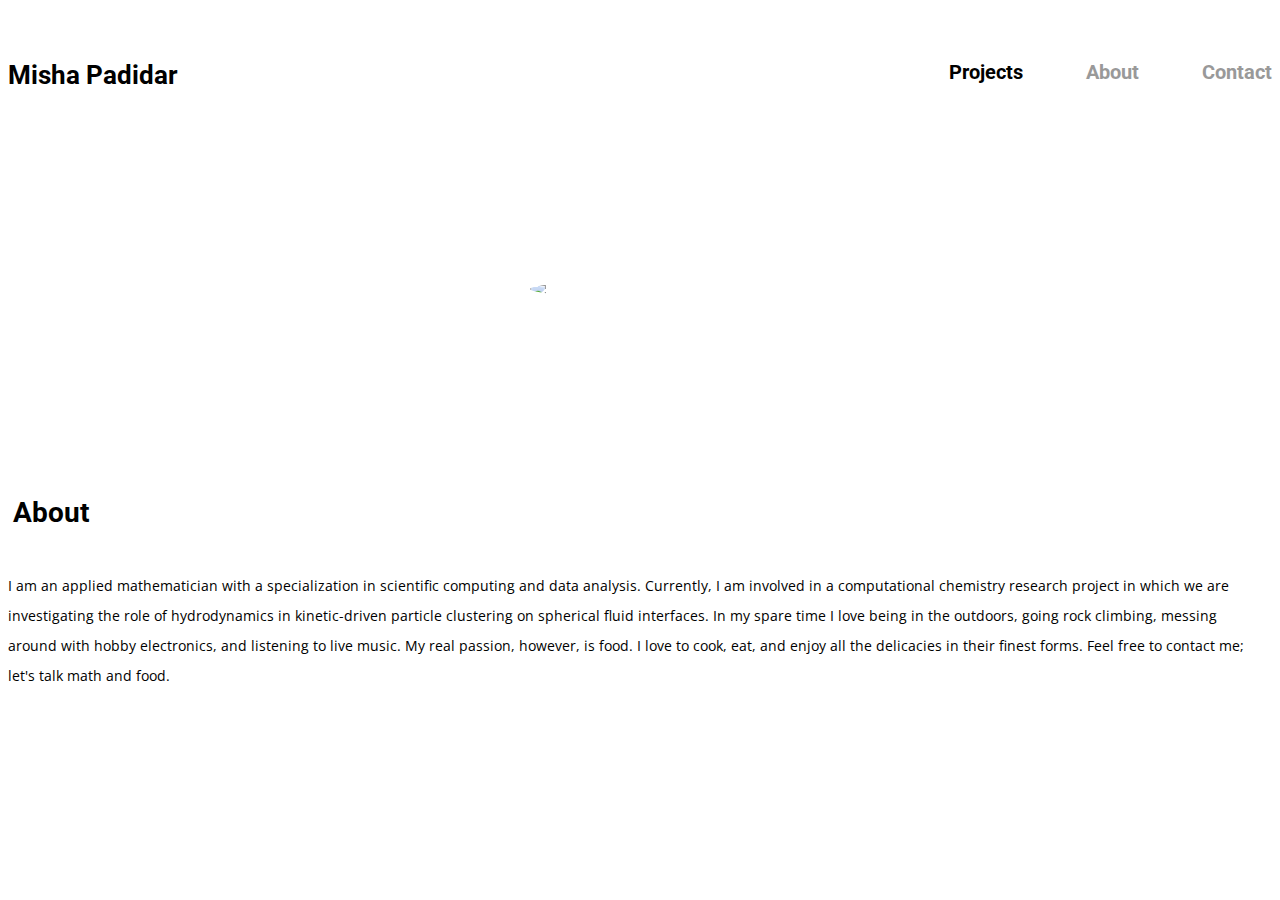
==== about.html @ a95227bb "Upload of initial css, html, and photo files" ====
<!DOCTYPE html>
<html>

<head>
  <meta charset="utf-8">
  <title>About Page</title>
  <link rel="stylesheet" href="reset.css">
  <!--  <link rel="stylesheet" type="text/css" href="./skeletonGridContainer.css">   -->
  <link rel="stylesheet" type="text/css" href="./skeleton-james.css">
  <link rel="stylesheet" type="text/css" href="./style.css">
  <link rel="stylesheet" type="text/css" href="./media.css">
  <link rel="stylesheet" href="https://cdnjs.cloudflare.com/ajax/libs/font-awesome/4.7.0/css/font-awesome.min.css">
</head>

<body>
  <div class="container">
    <div class="twelve columns">
      <div id="header" class="header">
        <a id="name" href="./index.html">Misha Padidar</a>
        <ul id="nav">
          <li ><a id="projectsLink" href="./index.html">Projects</a></li>
          <li id="stupid"><a href="./about.html">About</a></li>
          <li><a href="mailto:mishapadidar14@gmail.com?subject=Mail from mishapadidar.com">Contact</a></li>
        </ul>
      </div>
    </div>
    <div class="twelve columns">
      <div id="about">
      <div class='row'>
        <div class="four columns">
          <div id="aboutPhoto" class="card-vertical-image">
            <img src='_DSC2645 - Edited.jpg'>
          </div>
        </div>
        <div class="eight columns" id="cardInfo" >
          <div id ="aboutInfo" class="card-vertical-info">
            <h4>About</h4>
            <p id="aboutText">
              I am an applied mathematician with a specialization in scientific computing and data analysis. Currently, I am involved in a computational chemistry research project in which we are investigating the role of hydrodynamics in kinetic-driven particle clustering on spherical fluid interfaces. In my spare time I love being in the outdoors, going rock climbing, messing around with hobby electronics, and listening to live music. My real passion, however, is food. I love to cook, eat, and enjoy all the delicacies in their finest forms. Feel free to contact me; let's talk math and food.
              </p>
          </div>
        </div>
      </div>
    </div>
    </div>
    
  </div>
</body>
</html>
---- style.css ----
/* General
–––––––––––––––––––––––––––––––––––––––––––––––––– */
@import url('https://fonts.googleapis.com/css?family=Open+Sans|Roboto');

body {
    font-family: 'Open Sans', sans-serif;
}
h1,h2,h3,h4 {
    font-family: 'Roboto', sans-serif;
    font-size:20px;
    padding:5px;
}
h1,h2 {
    font-weight:bold;
}
h3 {
    font-size:16px;
    font-weight:lighter;
    font-style:italic;
}
h4 {
  font-size:28px;
  font-weight:bold;
}
p {
    font-size:14px;
    line-height:20px;
    color:#999;
    margin-top: 10px;
    margin-bottom: 30px;
}
a {
    text-decoration: none;
    color: inherit;
    font-weight:lighter;
    font-size: 14px;
}
a:hover{
    color:grey;
}


/* Header
–––––––––––––––––––––––––––––––––––––––––––––––––– */
.header{
  text-align:center;
  margin-top:20px;
  margin-bottom:20px;
}
#name {
    font-family: 'Roboto', sans-serif;
    font-size:26px;
    
    font-weight:bold;
    max-width:200px;
}
#nav {
  width: 100%;
  padding:0;
  list-style:none;
  font-family: 'Roboto', sans-serif;
  font-size:12px;
  margin-top:40px;
  margin-bottom:40px;
}
#nav:nth-child(3){padding-right:0}
#nav li{
  display:inline;
  color:#999;;
  font-weight:bold;
}
#nav a{
    font-weight:bold;
    font-size:20px;
}
#stupid {
  padding:20px;
}
#projectsLink{
  font-weight:bold;
  color:Black;
}
.catchPhrase{
  width:100%;
  text-align:center;
  margin-bottom:40px;
}
#catchPhrase h3{
  font-style:normal;
  font-weight:bold;
  font-size:20px;
  text-align:left;
  letter-spacing:0.5px;
  line-height:140%;
}


/* Cards
–––––––––––––––––––––––––––––––––––––––––––––––––– */
.card-vertical{
    width:100%;
    border-radius: 2px;
    margin: 0 auto;
    margin-bottom:70px;
    box-shadow: 0 14px 28px rgba(154,197,235,.7), 2px 40px 80px rgba(154,197,235,.3);
    transition: all 0.3s cubic-bezier(.25,.8,.25,1);
    float: left;
}
.card-vertical-image{
    width: 100%;
    padding-left:10px;
    padding-top:20px;
}
.card-vertical-image img{
    width: 70%;
    display:block;
    margin:auto;
}
.card-vertical-info{
    padding: 20px;
    margin-top:20px;
    margin-left:40px;
    margin-bottom:50px;
}
.card-vertical-info h3{
  font-style:oblique;
}
.card-vertical-info p{
  line-height:30px;
}
.card-vertical-link {
    text-align:center;
}
#readMore {
    border:2px;
    border-style:solid;
    border-radius:15px;
    padding:1em;
    text-align:center;
}
.card-vertical-tags{
  display:none;
}


/* About
/* –––––––––––––––––––––––––––––––––––––––––––––––––– */
#aboutText {
  color:black;
}
#aboutPhoto {
  height:250px;
  padding-left:0px;
}
#aboutPhoto img{
  border-radius:50%;
  max-width:220px;
}
#aboutInfo {
  padding-left:0px;
  margin-left:0px;
}

/* Clusters Project Page
/* –––––––––––––––––––––––––––––––––––––––––––––––––– */

#clusters-info {
  padding-top:160px;
  padding-bottom:0px;
}
.clusters-tags{
 text-align:left;
 padding:0px;
 margin-top:12px;
 margin-bottom:12px;
 font-size:16px;
 font-weight:bold;
}

.clusters-link{
  text-align:left;
}

#readPaper {
  font-weight:bold;
  letter-spacing:0.5px;
}

#clusters-description{
  color:black;
  line-height:30px;
  text-align:left;
}

#title{
  font-size:34px;
  margin-bottom:8px;
  text-align:left;
}

#subTitle{
  font-size:25px;
  font-style:oblique;
  text-align:left;
}

#horizontal-line{
  height:1px;
  color:LightGray;
  background-color:LightGray;
}


.clusters-videos {
  margin-top:20px;
  margin-bottom:20px;
}
.videoContainer {
  width:100%;
  margin-bottom:20px;
}

.video {
  width:100%;
}

.caption {
  color:black;
  line-height:25px;
  text-align:center;
  padding-top:10px;
  padding-left:20px;
  padding-right:20px;
  font-style:oblique;
}



/* Swimmers Project Page
/* –––––––––––––––––––––––––––––––––––––––––––––––––– */

#swimmer-video {
  margin:0 auto;
}
#swimmer-video-container {
  max-width:75%;
  margin:0 auto;
  
}

/* Spectrin Project Page
/* –––––––––––––––––––––––––––––––––––––––––––––––––– */
#spectrinImg {
  width:50%;
  margin:0px auto;
}
---- media.css ----
/* Media Queries
–––––––––––––––––––––––––––––––––––––––––––––––––– */
/*
Note: The best way to structure the use of media queries is to create the queries
near the relevant code. For example, if you wanted to change the styles for buttons
on small devices, paste the mobile query code up in the buttons section and style it
there.
*/


/* Larger than mobile */
@media (min-width: 400px) {}

/* Larger than phablet (also point when grid becomes active) */
@media (min-width: 550px) {
  .card-vertical-image {
    display: flex;
    height: 400px;

  }
  .card-vertical-image img{
    width:90%;
    max-width:400px;
    margin:auto;
    vertical-align:middle;
  }
  .card-vertical-info {
    padding-left:0;
  }
  #cardInfo {
    margin-left:0;
  }
}

/* Larger than tablet */
@media (min-width: 750px) {

  .card-vertical-image img{
    width: 90%;
    display:flex;
    margin-left: auto;
    margin-right:auto;
    vertical-align:middle;
  }
  .card-vertical-info {
    padding-left:0;
  }
  #cardInfo {
    margin-left:0;
  }
  .card-vertical-tags{
    display:block;
    text-align:right;
    width:100%;
    font-size:12px;
    letter-spacing:0.5px;
    padding:0;
    margin:0;
    font-weight:bold;
    
  }
  .card-vertical-info h2{
    font-size:30px;
  }
   .card-vertical-info h3{
    font-size:24px;
  }
  .header{
    display: flex;
    margin-top:20px;
    margin-bottom:20px;
  }
  #name{
    text-align:left;
    display: inline;
    width: 50%;
    margin-top:40px;
    font-size:26px;
  }
  #nav {
    text-align:right;
  }
 #stupid {
    padding:60px;
 }
  .catchPhrase {
    display:block;
    padding-bottom:50px;
    margin:0 auto;
    max-width:540px;
    
  }
  #catchPhrase h3{
    font-size:26px;
    font-weight:bold;
    font-style:normal;
    display:block;
    text-align:center;
  }
}

/* Larger than desktop */
@media (min-width: 1000px) {}

/* Larger than Desktop HD */
@media (min-width: 1200px) {}
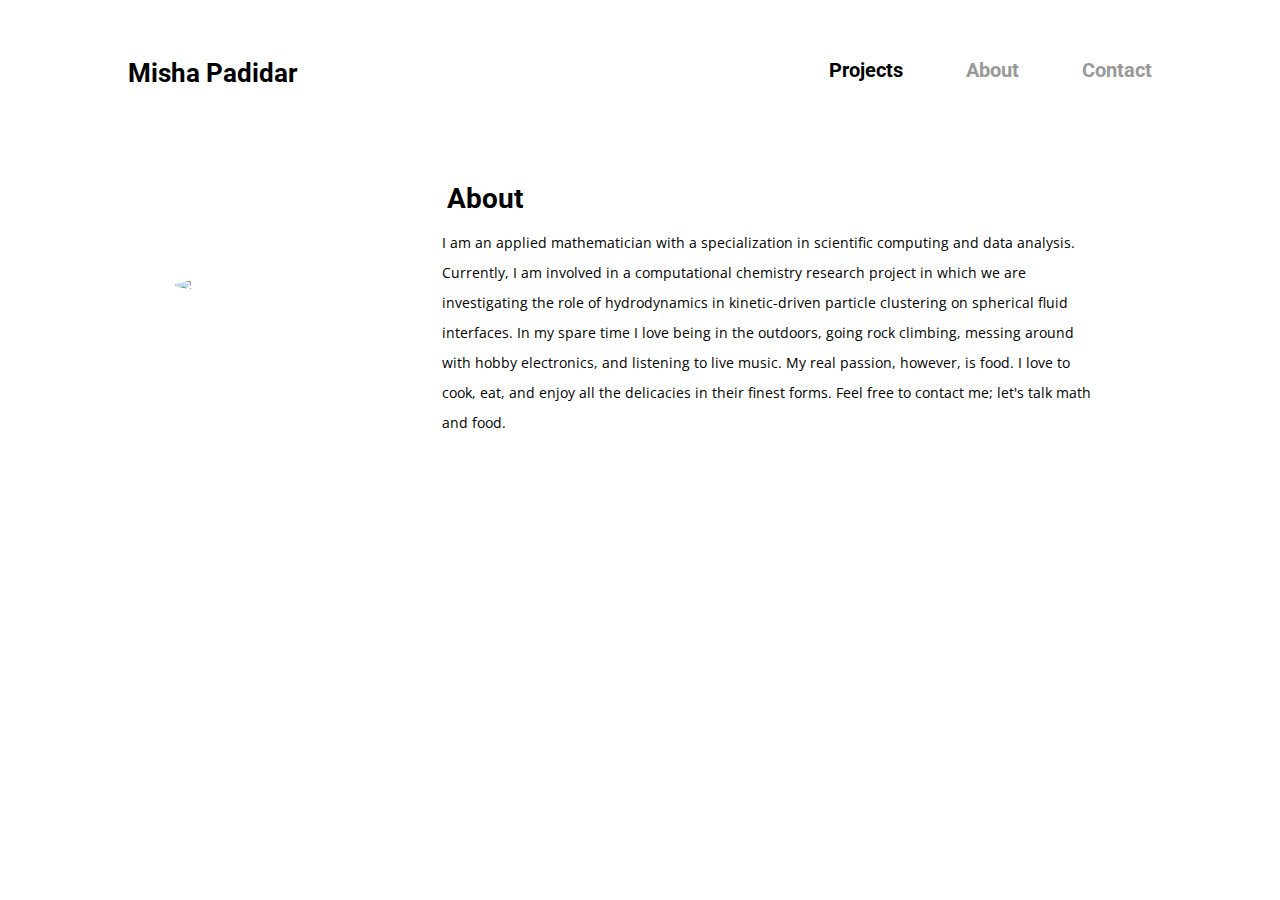
==== commit 1223cc95: "changed photo name to headshot" ====
--- a/about.html
+++ b/about.html
@@ -29,7 +29,7 @@
       <div class='row'>
         <div class="four columns">
           <div id="aboutPhoto" class="card-vertical-image">
-            <img src='_DSC2645 - Edited.jpg'>
+            <img src='headshot.jpg'>
           </div>
         </div>
         <div class="eight columns" id="cardInfo" >
@@ -46,4 +46,4 @@
     
   </div>
 </body>
-</html>+</html>
--- a/skeleton-james.css
+++ b/skeleton-james.css
@@ -0,0 +1,174 @@
+/*
+* Skeleton V2.0.4
+* Copyright 2014, Dave Gamache
+* www.getskeleton.com
+* Free to use under the MIT license.
+* http://www.opensource.org/licenses/mit-license.php
+* 12/29/2014
+*/
+
+
+/* Table of contents
+––––––––––––––––––––––––––––––––––––––––––––––––––
+- Grid
+- Base Styles
+- Typography
+- Links
+- Buttons
+- Forms
+- Lists
+- Code
+- Tables
+- Spacing
+- Utilities
+- Clearing
+- Media Queries
+*/
+
+
+/* Grid
+–––––––––––––––––––––––––––––––––––––––––––––––––– */
+.container {
+  position: relative;
+  width: 100%;
+  max-width: 1200px;
+  margin: 0 auto;
+  padding: 0 20px;
+  box-sizing: border-box; }
+.column,
+.columns {
+  width: 100%;
+  float: left;
+  box-sizing: border-box; }
+
+/* For devices larger than 400px */
+@media (min-width: 400px) {
+  .container {
+    width: 85%;
+    padding: 0; }
+}
+
+/* For devices larger than 550px */
+@media (min-width: 550px) {
+  .container {
+    width: 80%; }
+  .column,
+  .columns {
+    margin-left: 4%; }
+  .column:first-child,
+  .columns:first-child {
+    margin-left: 0; }
+
+  .one.column,
+  .one.columns                    { width: 4.66666666667%; }
+  .two.columns                    { width: 13.3333333333%; }
+  .three.columns                  { width: 22%;            }
+  .four.columns                   { width: 30.6666666667%; }
+  .five.columns                   { width: 39.3333333333%; }
+  .six.columns                    { width: 48%;}
+  .seven.columns                  { width: 56.6666666667%; }
+  .eight.columns                  { width: 65.3333333333%; }
+  .nine.columns                   { width: 74.0%;          }
+  .ten.columns                    { width: 82.6666666667%; }
+  .eleven.columns                 { width: 91.3333333333%; }
+  .twelve.columns                 { width: 100%; margin-left: 0; }
+
+  .one-third.column               { width: 30.6666666667%; }
+  .two-thirds.column              { width: 65.3333333333%; }
+
+  .one-half.column                { width: 48%; }
+
+  /* Offsets */
+  .offset-by-one.column,
+  .offset-by-one.columns          { margin-left: 8.66666666667%; }
+  .offset-by-two.column,
+  .offset-by-two.columns          { margin-left: 17.3333333333%; }
+  .offset-by-three.column,
+  .offset-by-three.columns        { margin-left: 26%;            }
+  .offset-by-four.column,
+  .offset-by-four.columns         { margin-left: 34.6666666667%; }
+  .offset-by-five.column,
+  .offset-by-five.columns         { margin-left: 43.3333333333%; }
+  .offset-by-six.column,
+  .offset-by-six.columns          { margin-left: 52%;            }
+  .offset-by-seven.column,
+  .offset-by-seven.columns        { margin-left: 60.6666666667%; }
+  .offset-by-eight.column,
+  .offset-by-eight.columns        { margin-left: 69.3333333333%; }
+  .offset-by-nine.column,
+  .offset-by-nine.columns         { margin-left: 78.0%;          }
+  .offset-by-ten.column,
+  .offset-by-ten.columns          { margin-left: 86.6666666667%; }
+  .offset-by-eleven.column,
+  .offset-by-eleven.columns       { margin-left: 95.3333333333%; }
+
+  .offset-by-one-third.column,
+  .offset-by-one-third.columns    { margin-left: 34.6666666667%; }
+  .offset-by-two-thirds.column,
+  .offset-by-two-thirds.columns   { margin-left: 69.3333333333%; }
+
+  .offset-by-one-half.column,
+  .offset-by-one-half.columns     { margin-left: 52%; }
+
+}
+
+
+/* Utilities
+–––––––––––––––––––––––––––––––––––––––––––––––––– */
+.u-full-width {
+  width: 100%;
+  box-sizing: border-box; }
+.u-max-full-width {
+  max-width: 100%;
+  box-sizing: border-box; }
+.u-pull-right {
+  float: right; }
+.u-pull-left {
+  float: left; }
+
+
+/* Misc
+–––––––––––––––––––––––––––––––––––––––––––––––––– */
+hr {
+  margin-top: 3rem;
+  margin-bottom: 3.5rem;
+  border-width: 0;
+  border-top: 1px solid #E1E1E1; }
+
+
+/* Clearing
+–––––––––––––––––––––––––––––––––––––––––––––––––– */
+
+/* Self Clearing Goodness */
+.container:after,
+.row:after,
+.u-cf {
+  content: "";
+  display: table;
+  clear: both; }
+
+
+/* Media Queries
+–––––––––––––––––––––––––––––––––––––––––––––––––– */
+/*
+Note: The best way to structure the use of media queries is to create the queries
+near the relevant code. For example, if you wanted to change the styles for buttons
+on small devices, paste the mobile query code up in the buttons section and style it
+there.
+*/
+
+
+/* Larger than mobile */
+@media (min-width: 400px) {}
+
+/* Larger than phablet (also point when grid becomes active) */
+@media (min-width: 550px) {}
+
+/* Larger than tablet */
+@media (min-width: 750px) {}
+
+/* Larger than desktop */
+@media (min-width: 1000px) {}
+
+/* Larger than Desktop HD */
+@media (min-width: 1200px) {}
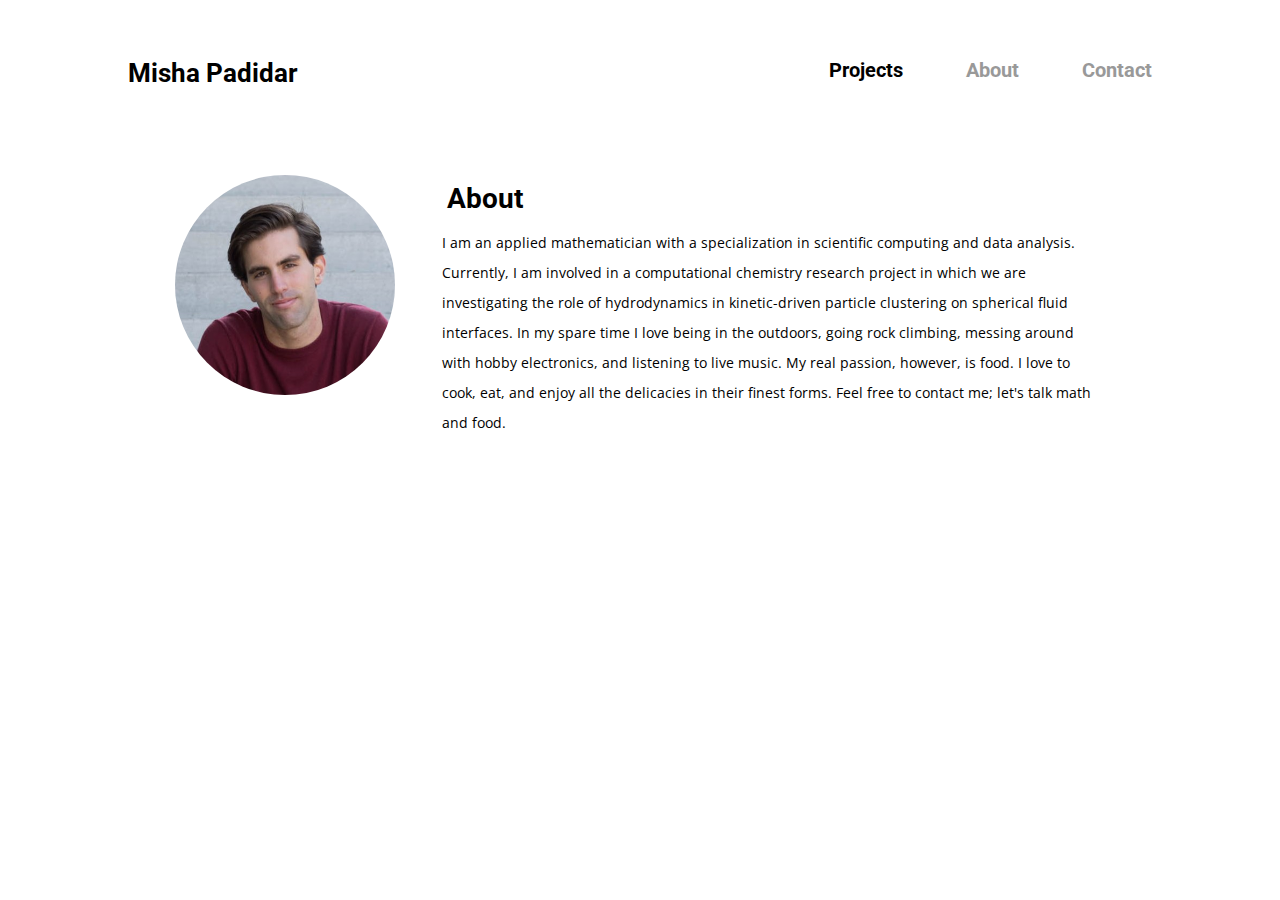
==== commit 640ef4d7: "added meta viewport to about page" ====
--- a/about.html
+++ b/about.html
@@ -3,6 +3,7 @@
 
 <head>
   <meta charset="utf-8">
+  <meta name="viewport" content="width=device-width, initial-scale=1, minimum-scale=1;">
   <title>About Page</title>
   <link rel="stylesheet" href="reset.css">
   <!--  <link rel="stylesheet" type="text/css" href="./skeletonGridContainer.css">   -->
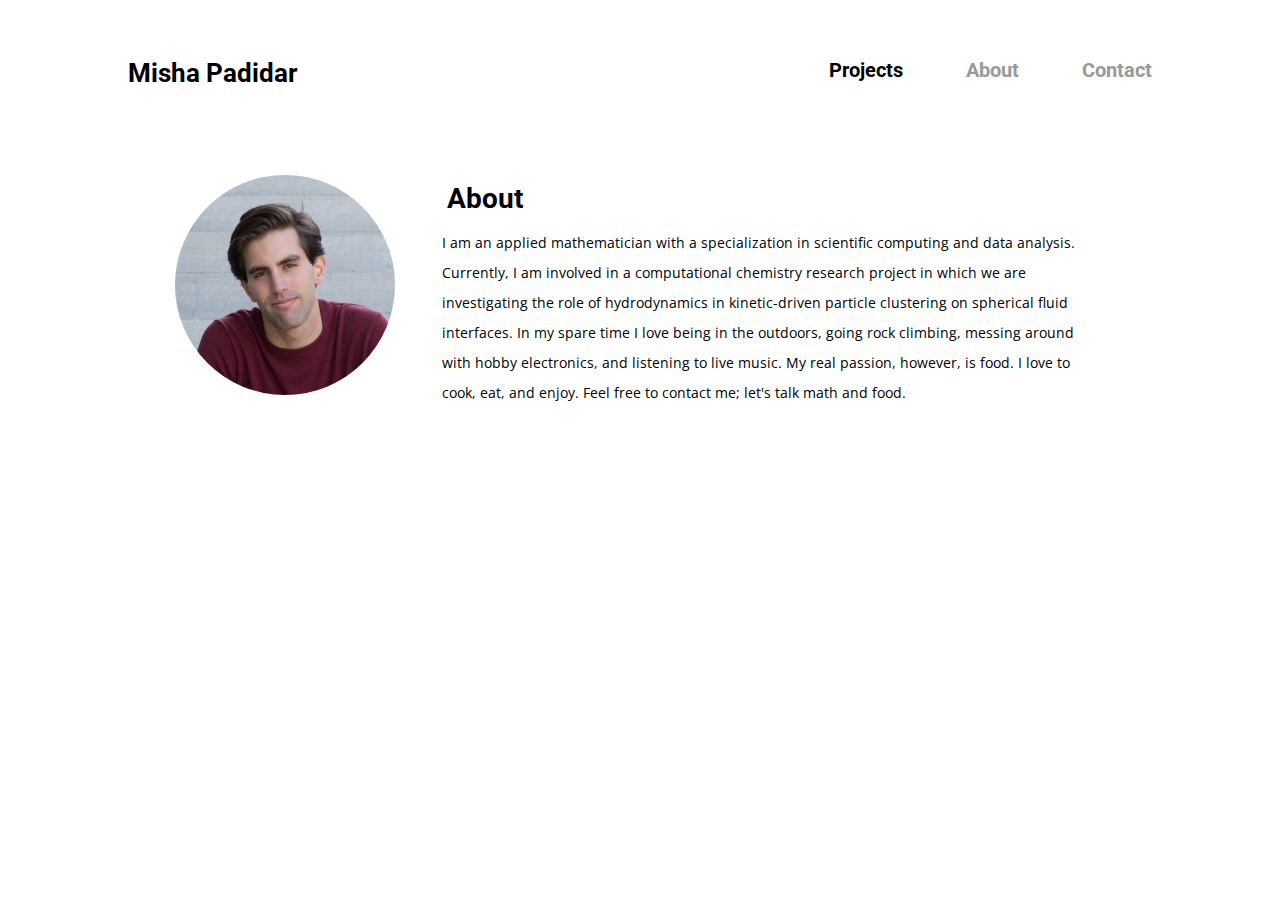
==== commit 13ab0f68: "update to bio" ====
--- a/about.html
+++ b/about.html
@@ -37,7 +37,7 @@
           <div id ="aboutInfo" class="card-vertical-info">
             <h4>About</h4>
             <p id="aboutText">
-              I am an applied mathematician with a specialization in scientific computing and data analysis. Currently, I am involved in a computational chemistry research project in which we are investigating the role of hydrodynamics in kinetic-driven particle clustering on spherical fluid interfaces. In my spare time I love being in the outdoors, going rock climbing, messing around with hobby electronics, and listening to live music. My real passion, however, is food. I love to cook, eat, and enjoy all the delicacies in their finest forms. Feel free to contact me; let's talk math and food.
+              I am an applied mathematician with a specialization in scientific computing and data analysis. Currently, I am involved in a computational chemistry research project in which we are investigating the role of hydrodynamics in kinetic-driven particle clustering on spherical fluid interfaces. In my spare time I love being in the outdoors, going rock climbing, messing around with hobby electronics, and listening to live music. My real passion, however, is food. I love to cook, eat, and enjoy. Feel free to contact me; let's talk math and food.
               </p>
           </div>
         </div>
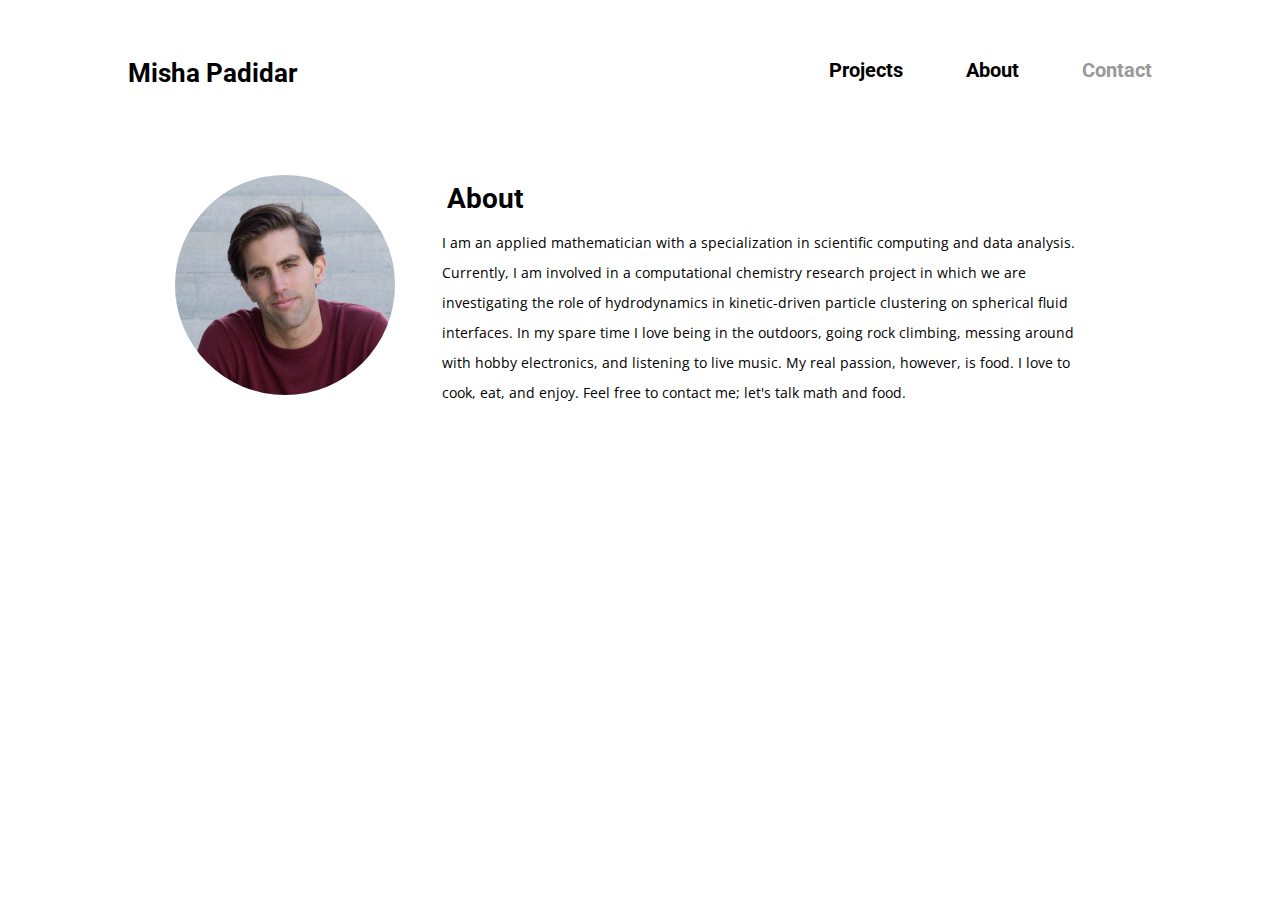
==== commit 8fa414a3: "changed color of links in header bar to reflect current page" ====
--- a/about.html
+++ b/about.html
@@ -20,7 +20,7 @@
         <a id="name" href="./index.html">Misha Padidar</a>
         <ul id="nav">
           <li ><a id="projectsLink" href="./index.html">Projects</a></li>
-          <li id="stupid"><a href="./about.html">About</a></li>
+          <li id="stupid"><a href="./about.html" style="color:black;font-weight:bold">About</a></li>
           <li><a href="mailto:mishapadidar14@gmail.com?subject=Mail from mishapadidar.com">Contact</a></li>
         </ul>
       </div>
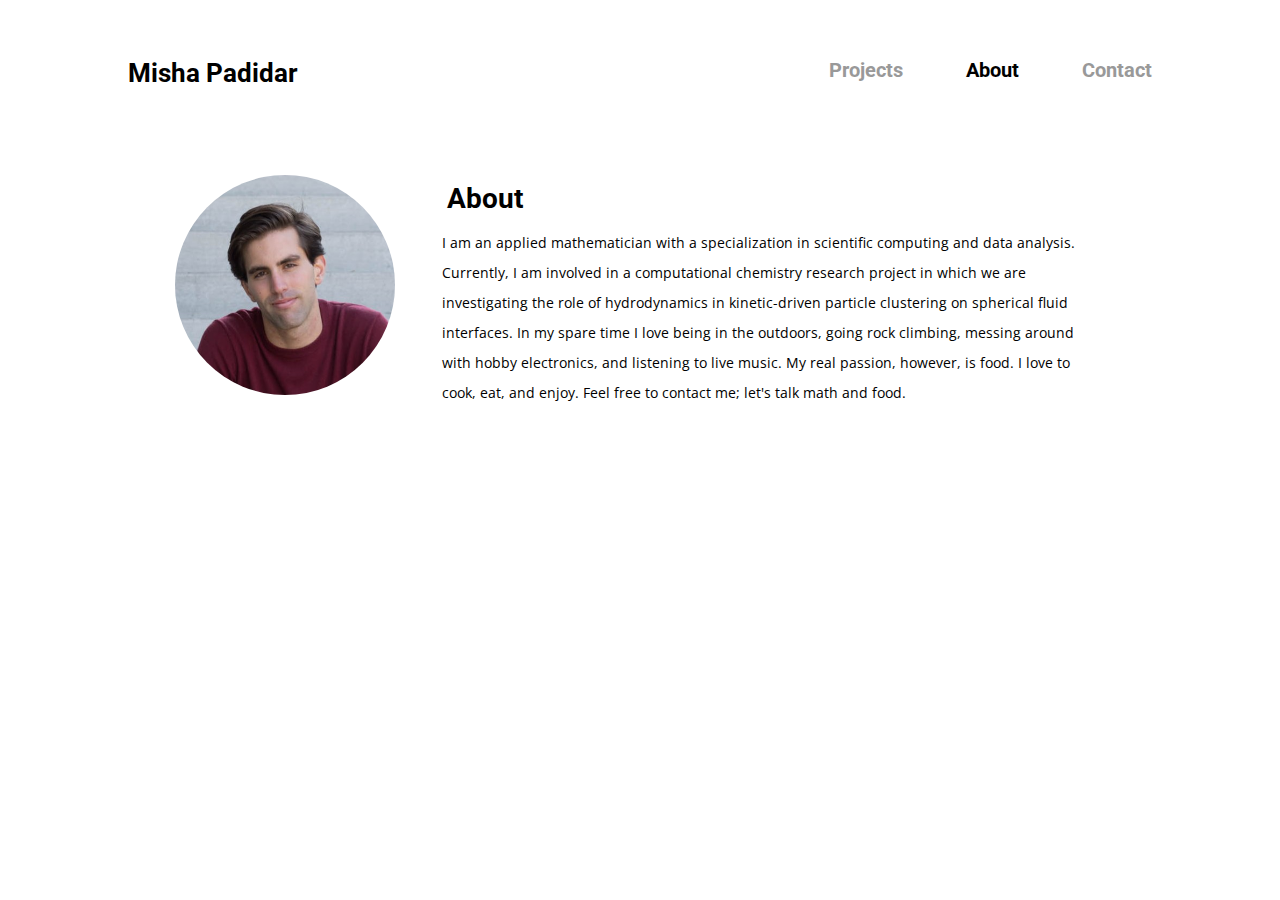
==== commit ffcee464: "changed Projects link color on about page" ====
--- a/about.html
+++ b/about.html
@@ -19,7 +19,7 @@
       <div id="header" class="header">
         <a id="name" href="./index.html">Misha Padidar</a>
         <ul id="nav">
-          <li ><a id="projectsLink" href="./index.html">Projects</a></li>
+          <li ><a id="projectsLink" href="./index.html" style="color:#999">Projects</a></li>
           <li id="stupid"><a href="./about.html" style="color:black;font-weight:bold">About</a></li>
           <li><a href="mailto:mishapadidar14@gmail.com?subject=Mail from mishapadidar.com">Contact</a></li>
         </ul>
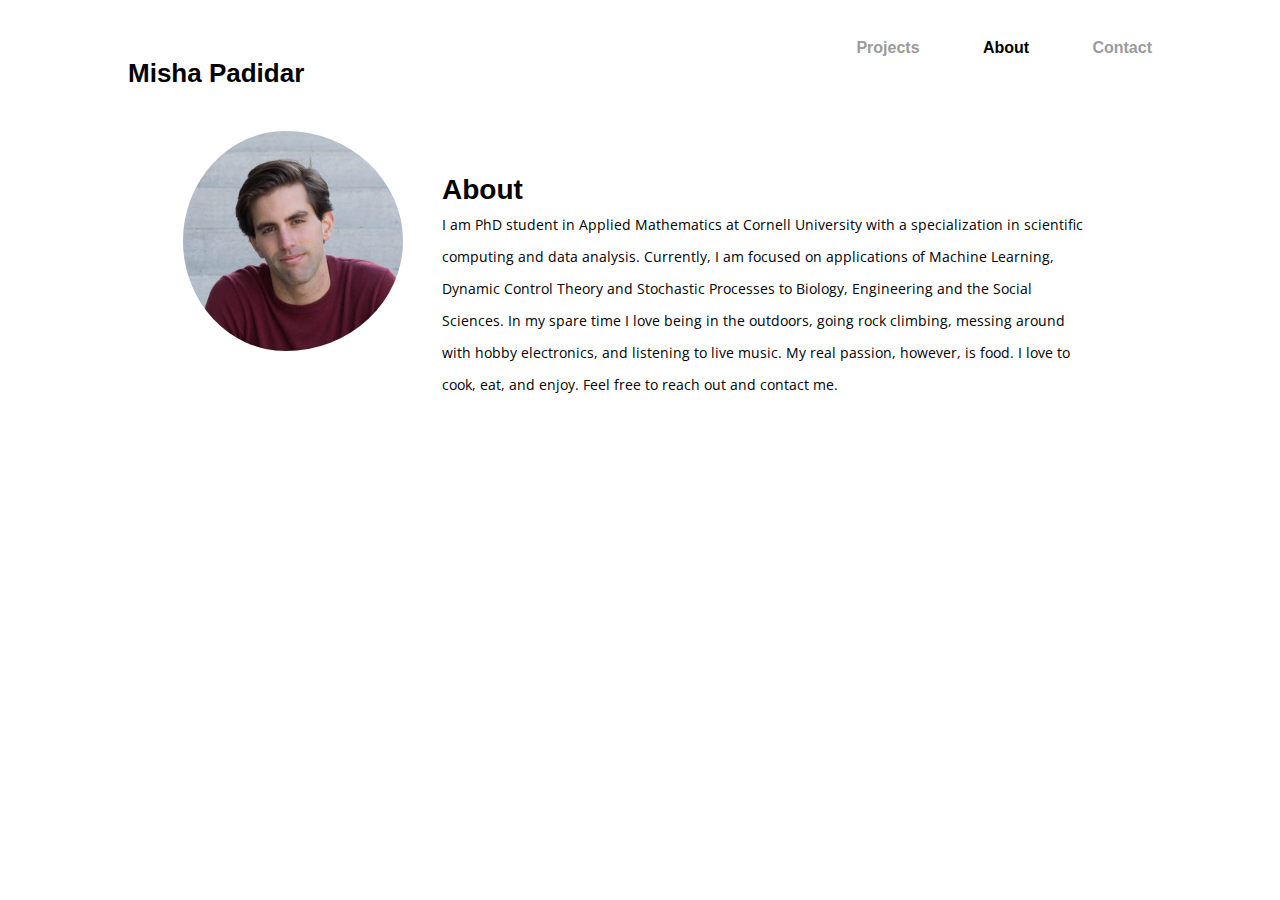
==== commit 1395f87e: "Updated about text" ====
--- a/about.html
+++ b/about.html
@@ -19,8 +19,8 @@
       <div id="header" class="header">
         <a id="name" href="./index.html">Misha Padidar</a>
         <ul id="nav">
-          <li ><a id="projectsLink" href="./index.html" style="color:#999">Projects</a></li>
-          <li id="stupid"><a href="./about.html" style="color:black;font-weight:bold">About</a></li>
+          <li ><a id="projectsLink" href="./index.html">Projects</a></li>
+          <li id="stupid"><a href="./about.html" class="currentHeaderLink">About</a></li>
           <li><a href="mailto:mishapadidar14@gmail.com?subject=Mail from mishapadidar.com">Contact</a></li>
         </ul>
       </div>
@@ -37,7 +37,7 @@
           <div id ="aboutInfo" class="card-vertical-info">
             <h4>About</h4>
             <p id="aboutText">
-              I am an applied mathematician with a specialization in scientific computing and data analysis. Currently, I am involved in a computational chemistry research project in which we are investigating the role of hydrodynamics in kinetic-driven particle clustering on spherical fluid interfaces. In my spare time I love being in the outdoors, going rock climbing, messing around with hobby electronics, and listening to live music. My real passion, however, is food. I love to cook, eat, and enjoy. Feel free to contact me; let's talk math and food.
+              I am PhD student in Applied Mathematics at Cornell University with a specialization in scientific computing and data analysis. Currently, I am focused on applications of Machine Learning, Dynamic Control Theory and Stochastic Processes to Biology, Engineering and the Social Sciences. In my spare time I love being in the outdoors, going rock climbing, messing around with hobby electronics, and listening to live music. My real passion, however, is food. I love to cook, eat, and enjoy. Feel free to reach out and contact me.
               </p>
           </div>
         </div>
--- a/style.css
+++ b/style.css
@@ -1,15 +1,14 @@
 
 /* General
 –––––––––––––––––––––––––––––––––––––––––––––––––– */
-@import url('https://fonts.googleapis.com/css?family=Open+Sans|Roboto');
-
+@import url('https://fonts.googleapis.com/css?family=Open+Sans:300,600,700');
 body {
     font-family: 'Open Sans', sans-serif;
 }
 h1,h2,h3,h4 {
     font-family: 'Roboto', sans-serif;
     font-size:20px;
-    padding:5px;
+    padding-bottom:5px;
 }
 h1,h2 {
     font-weight:bold;
@@ -18,6 +17,8 @@
     font-size:16px;
     font-weight:lighter;
     font-style:italic;
+    padding-left: 0;
+    line-height: 20px;
 }
 h4 {
   font-size:28px;
@@ -26,9 +27,8 @@
 p {
     font-size:14px;
     line-height:20px;
-    color:#999;
-    margin-top: 10px;
-    margin-bottom: 30px;
+    color:#9B9B9B;
+    margin-bottom: 20px;
 }
 a {
     text-decoration: none;
@@ -45,12 +45,12 @@
 –––––––––––––––––––––––––––––––––––––––––––––––––– */
 .header{
   text-align:center;
-  margin-top:20px;
+  margin-top:40px;
   margin-bottom:20px;
 }
 #name {
     font-family: 'Roboto', sans-serif;
-    font-size:26px;
+    font-size:20px;
     
     font-weight:bold;
     max-width:200px;
@@ -61,26 +61,27 @@
   list-style:none;
   font-family: 'Roboto', sans-serif;
   font-size:12px;
-  margin-top:40px;
-  margin-bottom:40px;
+  margin-top:20px;
+  margin-bottom:40px;#
 }
 #nav:nth-child(3){padding-right:0}
 #nav li{
   display:inline;
-  color:#999;;
+  color:#9b9b9b;
   font-weight:bold;
 }
 #nav a{
     font-weight:bold;
-    font-size:20px;
+    font-size:16px;
 }
 #stupid {
   padding:20px;
 }
-#projectsLink{
+.currentHeaderLink{
   font-weight:bold;
   color:Black;
 }
+    
 .catchPhrase{
   width:100%;
   text-align:center;
@@ -103,14 +104,14 @@
     border-radius: 2px;
     margin: 0 auto;
     margin-bottom:70px;
-    box-shadow: 0 14px 28px rgba(154,197,235,.7), 2px 40px 80px rgba(154,197,235,.3);
+    box-shadow: 0 14px 28px rgba(154,197,235,.3), 2px 60px 120px rgba(154,197,235,.3);
     transition: all 0.3s cubic-bezier(.25,.8,.25,1);
     float: left;
 }
 .card-vertical-image{
     width: 100%;
     padding-left:10px;
-    padding-top:20px;
+    padding-top:40px;
 }
 .card-vertical-image img{
     width: 70%;
@@ -120,23 +121,23 @@
 .card-vertical-info{
     padding: 20px;
     margin-top:20px;
-    margin-left:40px;
-    margin-bottom:50px;
+    margin-bottom:24px;
 }
 .card-vertical-info h3{
   font-style:oblique;
 }
 .card-vertical-info p{
-  line-height:30px;
+  font-weight: 400;
+  line-height:20px;
 }
 .card-vertical-link {
     text-align:center;
 }
 #readMore {
-    border:2px;
+    font-weight: 600;
+    border-bottom:1px;
     border-style:solid;
-    border-radius:15px;
-    padding:1em;
+    padding-bottom: 5px;
     text-align:center;
 }
 .card-vertical-tags{
@@ -206,6 +207,7 @@
 }
 
 #horizontal-line{
+  opacity: 0;
   height:1px;
   color:LightGray;
   background-color:LightGray;
@@ -254,4 +256,4 @@
 #spectrinImg {
   width:50%;
   margin:0px auto;
-}+}
--- a/media.css
+++ b/media.css
@@ -13,18 +13,38 @@
 
 /* Larger than phablet (also point when grid becomes active) */
 @media (min-width: 550px) {
+  .card-vertical-info h2 {
+    padding-bottom: 8px;
+  }
+
+  .card-vertical-info h3 {
+    line-height: 32px;
+  }
+
+  .card-vertical-info p {
+    line-height: 32px;
+    color: black;
+  }
+
+  .card-vertical-info {
+    margin-top: 40px;
+  }
+
   .card-vertical-image {
+    padding-top: 0;
     display: flex;
     height: 400px;
 
   }
   .card-vertical-image img{
+    padding-left: 15px;
     width:90%;
     max-width:400px;
     margin:auto;
     vertical-align:middle;
   }
   .card-vertical-info {
+    margin-left:40px;
     padding-left:0;
   }
   #cardInfo {
